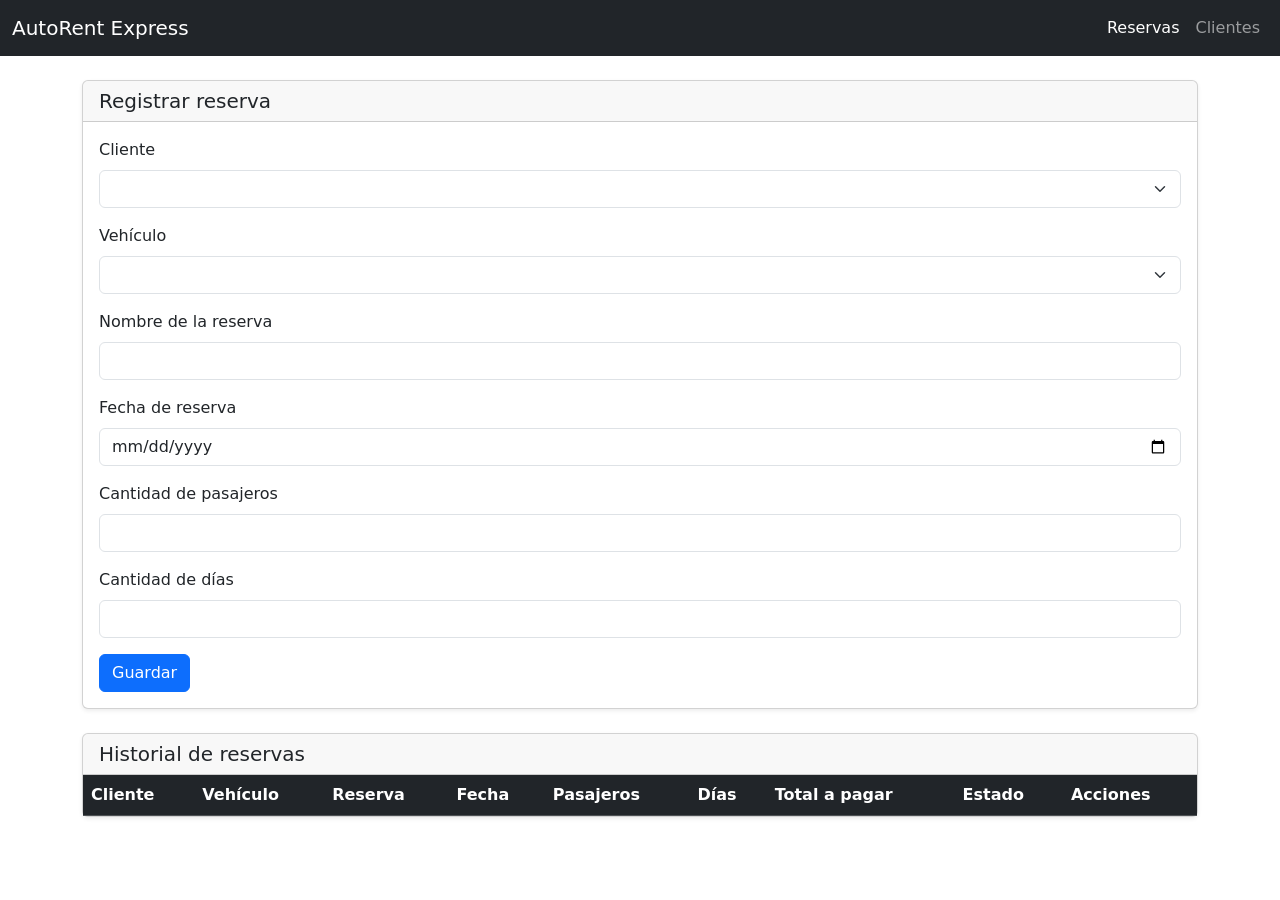
==== index.html @ 67caad6b "finalboss frontend" ====
<!DOCTYPE html>
<html lang="es">
<head>
    <meta charset="UTF-8">
    <meta name="viewport" content="width=device-width, initial-scale=1.0">
    <title>Reservas</title>
    <link href="https://cdn.jsdelivr.net/npm/bootstrap@5.3.8/dist/css/bootstrap.min.css" rel="stylesheet">
    <link rel="stylesheet" href="css/style.css">
</head>
<body>
    <nav class="navbar navbar-expand-lg navbar-dark bg-dark">
        <div class="container-fluid">
            <a class="navbar-brand" href="#">AutoRent Express</a>
            <ul class="navbar-nav">
                <li class="nav-item"><a class="nav-link active" href="index.html">Reservas</a></li>
                <li class="nav-item"><a class="nav-link" href="clientes.html">Clientes</a></li>
            </ul>
        </div>
    </nav>

    <main class="container py-4">
        <div id="alertas"></div>

        <section class="card shadow-sm mb-4">
            <div class="card-header">
                <h2 class="h5 mb-0" id="tituloFormulario">Registrar reserva</h2>
            </div>
            <div class="card-body">
                <form id="formReserva" novalidate>
                    <div class="mb-3">
                        <label for="idCliente" class="form-label">Cliente</label>
                        <select class="form-select" id="idCliente"></select>
                    </div>
                    <div class="mb-3">
                        <label for="idVehiculo" class="form-label">Vehículo</label>
                        <select class="form-select" id="idVehiculo"></select>
                    </div>
                    <div class="mb-3">
                        <label for="txtNombreReserva" class="form-label">Nombre de la reserva</label>
                        <input type="text" class="form-control" id="txtNombreReserva" maxlength="100">
                    </div>
                    <div class="mb-3">
                        <label for="txtFechaReserva" class="form-label">Fecha de reserva</label>
                        <input type="date" class="form-control" id="txtFechaReserva">
                    </div>
                    <div class="mb-3">
                        <label for="txtPasajeros" class="form-label">Cantidad de pasajeros</label>
                        <input type="number" class="form-control" id="txtPasajeros" min="1" step="1">
                    </div>
                    <div class="mb-3">
                        <label for="txtDias" class="form-label">Cantidad de días</label>
                        <input type="number" class="form-control" id="txtDias" min="1" step="1">
                    </div>
                    <div class="mb-3 d-none" id="grupoEstado">
                        <label for="txtEstado" class="form-label">Estado</label>
                        <select class="form-select" id="txtEstado">
                            <option value="PENDIENTE">PENDIENTE</option>
                            <option value="CONFIRMADA">CONFIRMADA</option>
                            <option value="CANCELADA">CANCELADA</option>
                            <option value="FINALIZADA">FINALIZADA</option>
                        </select>
                    </div>
                    <button type="submit" class="btn btn-primary" id="btnGuardar">Guardar</button>
                    <button type="button" class="btn btn-secondary d-none" id="btnCancelar">Cancelar</button>
                </form>
            </div>
        </section>

        <section class="card shadow-sm">
            <div class="card-header">
                <h2 class="h5 mb-0">Historial de reservas</h2>
            </div>
            <div class="table-responsive">
                <table class="table table-striped table-hover mb-0">
                    <thead class="table-dark">
                        <tr>
                            <th>Cliente</th><th>Vehículo</th><th>Reserva</th><th>Fecha</th>
                            <th>Pasajeros</th><th>Días</th><th>Total a pagar</th>
                            <th>Estado</th><th>Acciones</th>
                        </tr>
                    </thead>
                    <tbody id="tablaReservas"></tbody>
                </table>
            </div>
        </section>
    </main>

    <script src="https://cdn.jsdelivr.net/npm/bootstrap@5.3.8/dist/js/bootstrap.bundle.min.js"></script>
    <script type="module" src="js/controllers/indexController.js"></script>
</body>
</html>
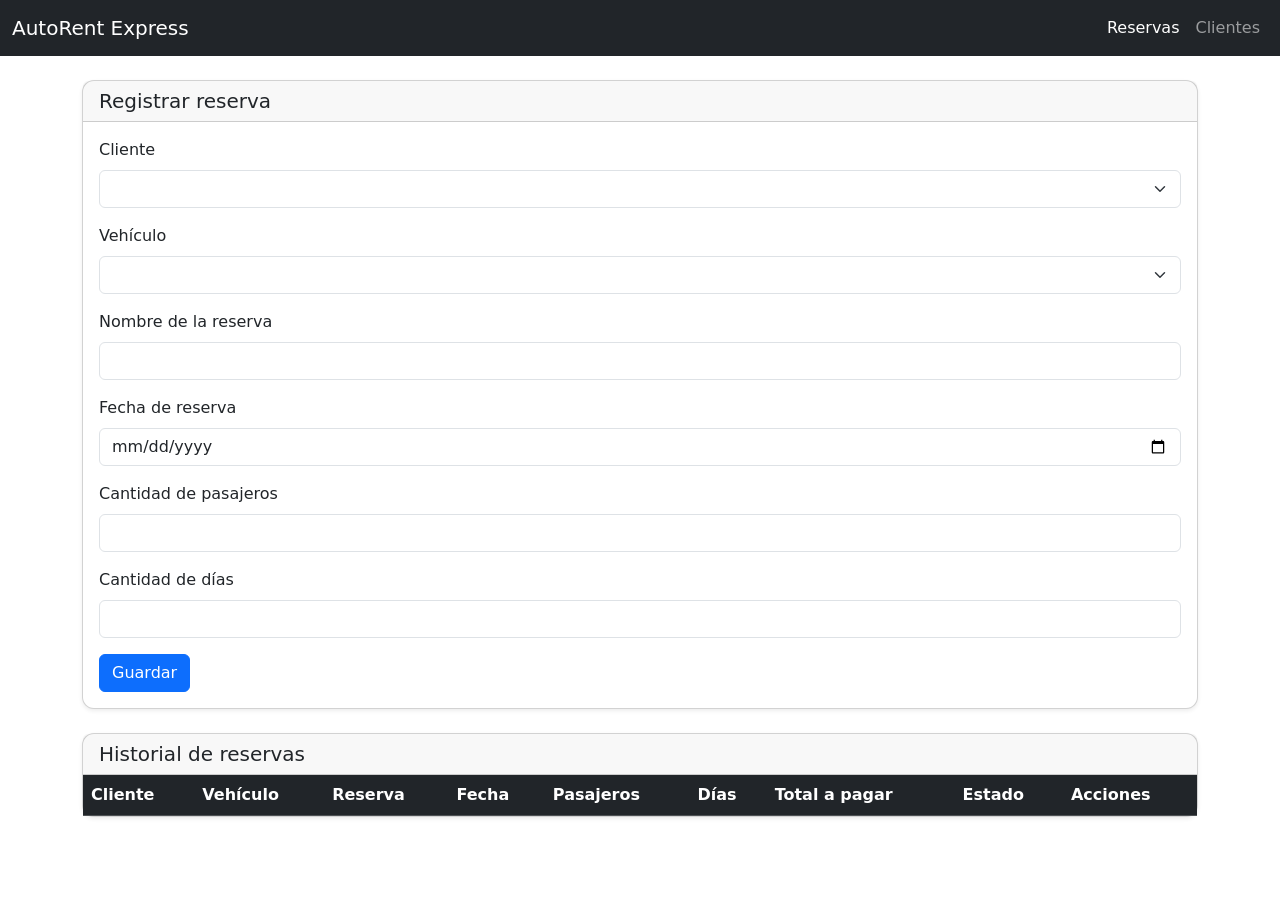
==== commit 9cc32090: "final boss 2.0" ====
--- a/index.html
+++ b/index.html
@@ -5,7 +5,7 @@
     <meta name="viewport" content="width=device-width, initial-scale=1.0">
     <title>Reservas</title>
     <link href="https://cdn.jsdelivr.net/npm/bootstrap@5.3.8/dist/css/bootstrap.min.css" rel="stylesheet">
-    <link rel="stylesheet" href="css/style.css">
+    <link rel="stylesheet" href="style.css">
 </head>
 <body>
     <nav class="navbar navbar-expand-lg navbar-dark bg-dark">
@@ -86,6 +86,6 @@
     </main>
 
     <script src="https://cdn.jsdelivr.net/npm/bootstrap@5.3.8/dist/js/bootstrap.bundle.min.js"></script>
-    <script type="module" src="js/controllers/indexController.js"></script>
+    <script src="js/controllers/indexController.js"></script>
 </body>
 </html>
--- a/style.css
+++ b/style.css
@@ -0,0 +1,3 @@
+body{background-color:·f5f6fa;}
+.card{border-radius: 12px;}
+table rd,table th{vertical-align:middle;}
